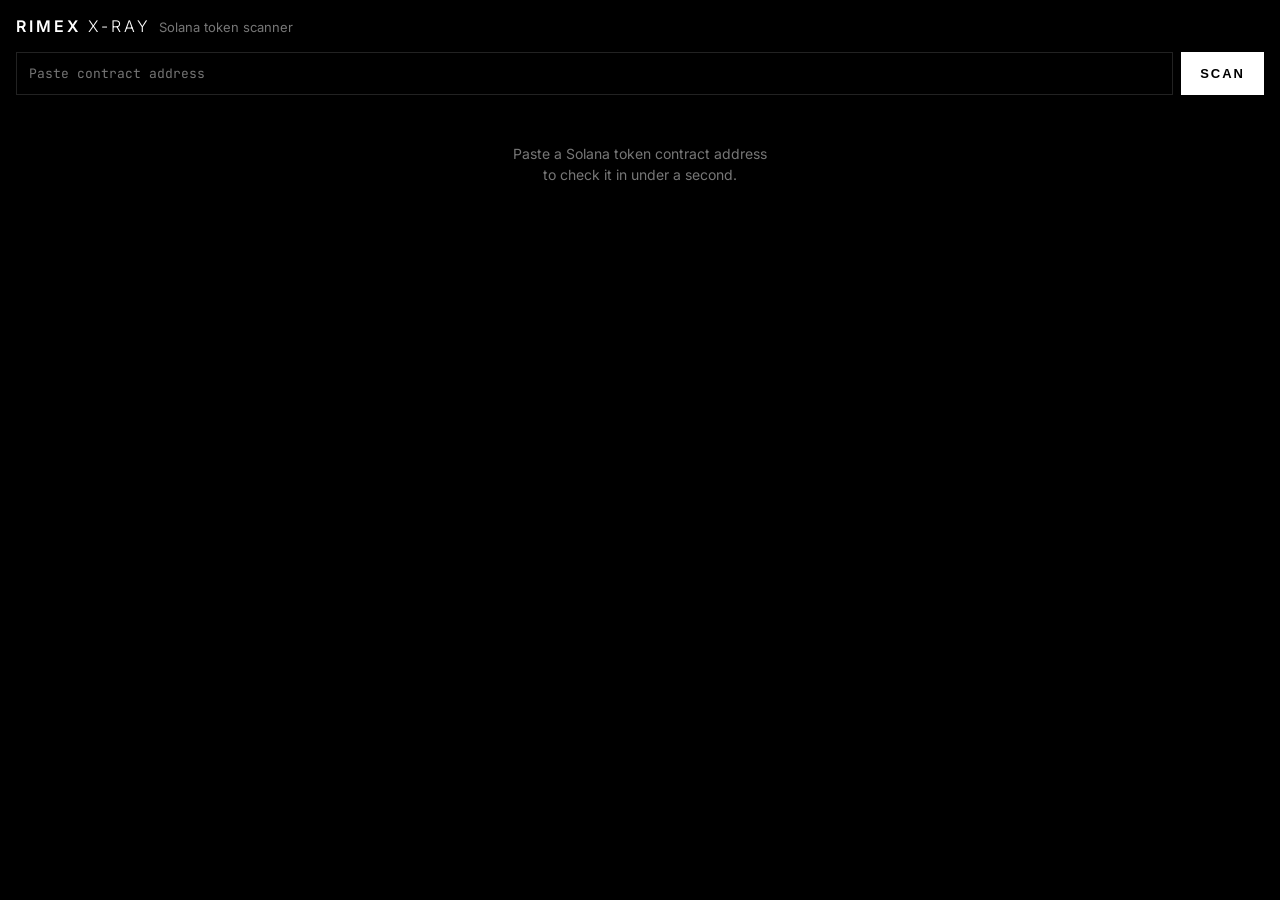
==== webapp/index.html @ 2c97eb5e "Load market data from user's device in Mini App Shared hosting IPs get HTTP 429 from both DexScreene" ====
<!doctype html>
<html lang="en">
<head>
  <meta charset="utf-8">
  <meta name="viewport" content="width=device-width, initial-scale=1, maximum-scale=1, user-scalable=no">
  <title>Rimex X-Ray</title>
  <script src="https://telegram.org/js/telegram-web-app.js"></script>
  <link rel="preconnect" href="https://fonts.googleapis.com">
  <link rel="preconnect" href="https://fonts.gstatic.com" crossorigin>
  <link href="https://fonts.googleapis.com/css2?family=Inter:wght@400;500;600;700&family=JetBrains+Mono:wght@400;500&display=swap" rel="stylesheet">
  <style>
    :root {
      --bg: #000000;
      --card: #000000;
      --border: #222222;
      --text: #FFFFFF;
      --muted: #777777;
      --accent: #FFFFFF;
      --mono: "JetBrains Mono", ui-monospace, monospace;
    }
    * { box-sizing: border-box; margin: 0; padding: 0; }
    body {
      background: var(--bg);
      color: var(--text);
      font-family: Inter, system-ui, sans-serif;
      font-size: 15px;
      padding: 16px;
      min-height: 100vh;
    }
    header { display: flex; align-items: baseline; gap: 8px; margin-bottom: 16px; }
    h1 { font-size: 16px; font-weight: 600; letter-spacing: 3px; }
    h1 span { font-weight: 300; }
    .tagline { color: var(--muted); font-size: 13px; }
    form { display: flex; gap: 8px; margin-bottom: 16px; }
    input {
      flex: 1;
      min-width: 0;
      background: var(--card);
      border: 1px solid var(--border);
      border-radius: 0;
      color: var(--text);
      font-family: var(--mono);
      font-size: 13px;
      padding: 12px;
      outline: none;
    }
    input:focus { border-color: var(--text); }
    button {
      background: var(--text);
      border: 1px solid var(--text);
      border-radius: 0;
      color: var(--bg);
      font-weight: 600;
      font-size: 13px;
      letter-spacing: 2px;
      text-transform: uppercase;
      padding: 0 18px;
      cursor: pointer;
    }
    button:disabled { opacity: 0.4; }
    .card {
      background: var(--card);
      border-top: 1px solid var(--border);
      padding: 16px 0;
    }
    .card h2 { font-size: 11px; font-weight: 500; color: var(--muted); text-transform: uppercase; letter-spacing: 2px; margin-bottom: 8px; }
    .token-title { font-size: 32px; font-weight: 700; letter-spacing: -0.5px; }
    .token-name { color: var(--muted); font-size: 14px; }
    .address { font-family: var(--mono); font-size: 12px; color: var(--muted); word-break: break-all; margin-top: 6px; }
    .row { display: flex; justify-content: space-between; align-items: center; padding: 8px 0; border-top: 1px solid var(--border); }
    .row:first-of-type { border-top: 0; }
    .row .label { color: var(--muted); }
    .row .value { font-family: var(--mono); font-weight: 500; text-align: right; }
    .safe { color: var(--text); }
    .warning { border: 1px solid var(--text); padding: 2px 6px; }
    .danger { background: var(--text); color: var(--bg); padding: 2px 6px; font-weight: 600; text-transform: uppercase; }
    .unknown { color: var(--muted); }
    .notice { color: var(--muted); font-size: 13px; padding: 4px 0; }
    .error { color: var(--text); text-align: center; padding: 24px 0; }
    .hint { color: var(--muted); text-align: center; padding: 32px 0; font-size: 14px; line-height: 1.5; }
    .links { display: grid; grid-template-columns: repeat(3, 1fr); gap: 8px; }
    .links a {
      background: var(--card);
      border: 1px solid var(--border);
      border-radius: 0;
      color: var(--text);
      font-size: 12px;
      letter-spacing: 1px;
      padding: 10px 0;
      text-align: center;
      text-decoration: none;
    }
    .footer { color: var(--muted); font-size: 12px; text-align: center; margin-top: 8px; }
    .spinner { text-align: center; color: var(--muted); padding: 32px 0; font-family: var(--mono); letter-spacing: 2px; }
  </style>
</head>
<body>
  <header>
    <h1>RIMEX <span>X-RAY</span></h1>
    <div class="tagline">Solana token scanner</div>
  </header>

  <form id="scan-form">
    <input id="address" placeholder="Paste contract address" autocomplete="off" spellcheck="false">
    <button id="scan-button" type="submit">Scan</button>
  </form>

  <main id="result">
    <div class="hint">Paste a Solana token contract address<br>to check it in under a second.</div>
  </main>

  <template id="report-template">
    <div class="card">
      <div class="token-title" data-field="symbol"></div>
      <div class="token-name" data-field="name"></div>
      <div class="address" data-field="address"></div>
    </div>
    <div class="card">
      <h2>Market</h2>
      <div class="row"><span class="label">Price</span><span class="value" data-field="price"></span></div>
      <div class="row"><span class="label">Liquidity</span><span class="value" data-field="liquidity"></span></div>
      <div class="row"><span class="label">Volume 24h</span><span class="value" data-field="volume"></span></div>
    </div>
    <div class="card">
      <h2>X-Ray security</h2>
      <div class="row"><span class="label">Mint Authority</span><span class="value" data-field="mint"></span></div>
      <div class="row"><span class="label">Freeze Authority</span><span class="value" data-field="freeze"></span></div>
      <div class="row"><span class="label">LP locked</span><span class="value" data-field="lp"></span></div>
      <div class="row"><span class="label">RugCheck risk</span><span class="value" data-field="risk"></span></div>
      <div data-field="notices"></div>
    </div>
    <div class="links" data-field="links"></div>
    <div class="footer" data-field="elapsed"></div>
  </template>

  <script>
    const tg = window.Telegram.WebApp;
    tg.ready();
    tg.expand();
    tg.setHeaderColor("#000000");
    tg.setBackgroundColor("#000000");

    const form = document.getElementById("scan-form");
    const input = document.getElementById("address");
    const button = document.getElementById("scan-button");
    const result = document.getElementById("result");
    const template = document.getElementById("report-template");

    function formatMoney(value) {
      if (value === null) return "—";
      const number = Number(value);
      if (number >= 1) {
        return "$" + number.toLocaleString("en-US", { minimumFractionDigits: 2, maximumFractionDigits: 2 });
      }
      return "$" + String(value).replace(/0+$/, "");
    }

    function authority(value, loaded) {
      if (!loaded) return ["unknown", "unknown"];
      if (value === null) return ["disabled", "safe"];
      return ["enabled", "danger"];
    }

    function setField(root, name, text, level) {
      const element = root.querySelector(`[data-field="${name}"]`);
      element.textContent = text;
      if (level) element.classList.add(level);
    }

    function showMessage(className, text) {
      const div = document.createElement("div");
      div.className = className;
      div.textContent = text;
      result.replaceChildren(div);
    }

    function renderReport(report) {
      const view = template.content.cloneNode(true);
      setField(view, "symbol", report.symbol ?? "?");
      setField(view, "name", report.name ?? "Unknown token");
      setField(view, "address", report.address);
      setField(view, "price", formatMoney(report.price_usd));
      setField(view, "liquidity", formatMoney(report.liquidity_usd));
      setField(view, "volume", formatMoney(report.volume_24h));
      setField(view, "mint", ...authority(report.mint_authority, report.authorities_loaded));
      setField(view, "freeze", ...authority(report.freeze_authority, report.authorities_loaded));
      setField(view, "lp", report.lp_locked_pct === null ? "—" : `${Number(report.lp_locked_pct).toFixed(1)}%`, report.lp_level);
      setField(view, "risk", report.risk_score === null ? "—" : `${report.risk_score} (lower is safer)`);
      const source = report.market_source ? ` · market data: ${report.market_source}` : "";
      setField(view, "elapsed", `Scanned in ${report.elapsed.toFixed(2)}s${source}`);

      const notices = view.querySelector('[data-field="notices"]');
      for (const text of [...report.risks.map((risk) => `Risk: ${risk}`), ...report.errors]) {
        const div = document.createElement("div");
        div.className = "notice";
        div.textContent = "⚠ " + text;
        notices.append(div);
      }

      const links = view.querySelector('[data-field="links"]');
      const targets = {
        DexScreener: `https://dexscreener.com/solana/${report.address}`,
        RugCheck: `https://rugcheck.xyz/tokens/${report.address}`,
        Solscan: `https://solscan.io/token/${report.address}`,
      };
      for (const [title, url] of Object.entries(targets)) {
        const link = document.createElement("a");
        link.href = url;
        link.textContent = title;
        link.addEventListener("click", (event) => {
          event.preventDefault();
          tg.openLink(url);
        });
        links.append(link);
      }

      result.replaceChildren(view);
    }

    const MARKET_ERROR_PREFIXES = ["DexScreener:", "GeckoTerminal:"];

    async function loadMarketFromBrowser(address) {
      const response = await fetch(`https://api.dexscreener.com/tokens/v1/solana/${encodeURIComponent(address)}`);
      if (!response.ok) throw new Error(`DexScreener HTTP ${response.status}`);
      const pairs = await response.json();
      if (!Array.isArray(pairs) || pairs.length === 0) throw new Error("No pairs");
      const pair = pairs.reduce((best, current) =>
        (current.liquidity?.usd ?? 0) > (best.liquidity?.usd ?? 0) ? current : best
      );
      return {
        symbol: pair.baseToken?.symbol ?? null,
        name: pair.baseToken?.name ?? null,
        price_usd: pair.priceUsd ?? null,
        liquidity_usd: pair.liquidity?.usd ?? null,
        volume_24h: pair.volume?.h24 ?? null,
      };
    }

    async function fillMissingMarketData(report) {
      if (report.market_source) return report;
      try {
        const market = await loadMarketFromBrowser(report.address);
        return {
          ...report,
          ...market,
          market_source: "DexScreener (direct)",
          errors: report.errors.filter((error) => !MARKET_ERROR_PREFIXES.some((prefix) => error.startsWith(prefix))),
        };
      } catch {
        return report;
      }
    }

    async function scan(address) {
      button.disabled = true;
      result.innerHTML = '<div class="spinner">Scanning…</div>';
      try {
        const response = await fetch("/api/scan", {
          method: "POST",
          headers: {
            "Content-Type": "application/json",
            "X-Telegram-Init-Data": tg.initData,
          },
          body: JSON.stringify({ address }),
        });
        const data = await response.json();
        if (!response.ok) {
          showMessage("error", typeof data.detail === "string" ? data.detail : "Request failed");
          tg.HapticFeedback.notificationOccurred("error");
          return;
        }
        const report = await fillMissingMarketData(data);
        renderReport(report);
        const dangerous = data.mint_authority || data.freeze_authority || data.lp_level === "danger";
        tg.HapticFeedback.notificationOccurred(dangerous ? "warning" : "success");
      } catch {
        showMessage("error", "Network error. Try again.");
      } finally {
        button.disabled = false;
      }
    }

    form.addEventListener("submit", (event) => {
      event.preventDefault();
      const address = input.value.trim();
      if (address) {
        input.blur();
        scan(address);
      }
    });

    const startAddress = tg.initDataUnsafe?.start_param;
    if (startAddress) {
      input.value = startAddress;
      scan(startAddress);
    }
  </script>
</body>
</html>
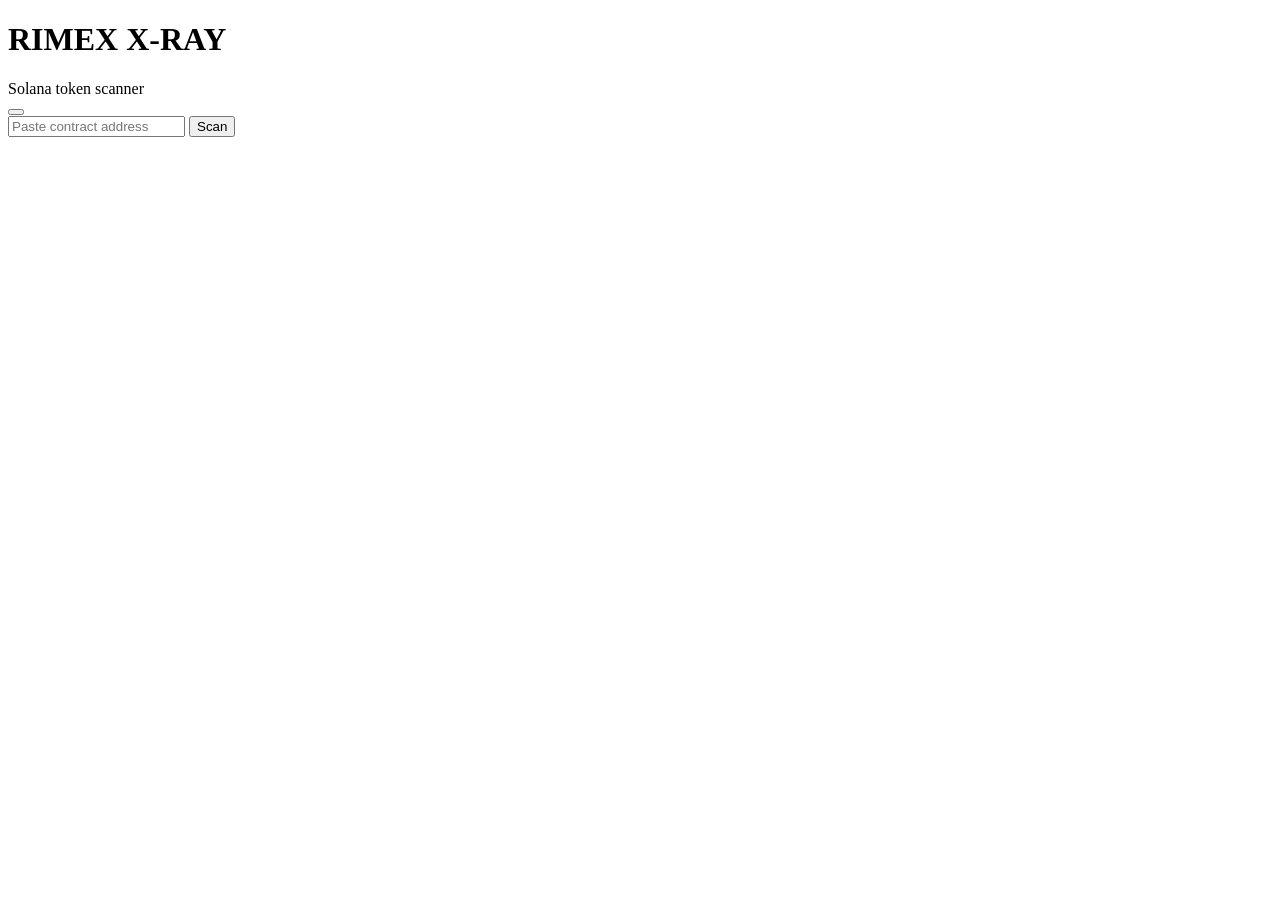
==== commit 8bb2f7b8: "Split Mini App into JS modules, add verdict and scan history - Mini App split into ES modules (api, " ====
--- a/webapp/index.html
+++ b/webapp/index.html
@@ -8,292 +8,65 @@
   <link rel="preconnect" href="https://fonts.googleapis.com">
   <link rel="preconnect" href="https://fonts.gstatic.com" crossorigin>
   <link href="https://fonts.googleapis.com/css2?family=Inter:wght@400;500;600;700&family=JetBrains+Mono:wght@400;500&display=swap" rel="stylesheet">
-  <style>
-    :root {
-      --bg: #000000;
-      --card: #000000;
-      --border: #222222;
-      --text: #FFFFFF;
-      --muted: #777777;
-      --accent: #FFFFFF;
-      --mono: "JetBrains Mono", ui-monospace, monospace;
-    }
-    * { box-sizing: border-box; margin: 0; padding: 0; }
-    body {
-      background: var(--bg);
-      color: var(--text);
-      font-family: Inter, system-ui, sans-serif;
-      font-size: 15px;
-      padding: 16px;
-      min-height: 100vh;
-    }
-    header { display: flex; align-items: baseline; gap: 8px; margin-bottom: 16px; }
-    h1 { font-size: 16px; font-weight: 600; letter-spacing: 3px; }
-    h1 span { font-weight: 300; }
-    .tagline { color: var(--muted); font-size: 13px; }
-    form { display: flex; gap: 8px; margin-bottom: 16px; }
-    input {
-      flex: 1;
-      min-width: 0;
-      background: var(--card);
-      border: 1px solid var(--border);
-      border-radius: 0;
-      color: var(--text);
-      font-family: var(--mono);
-      font-size: 13px;
-      padding: 12px;
-      outline: none;
-    }
-    input:focus { border-color: var(--text); }
-    button {
-      background: var(--text);
-      border: 1px solid var(--text);
-      border-radius: 0;
-      color: var(--bg);
-      font-weight: 600;
-      font-size: 13px;
-      letter-spacing: 2px;
-      text-transform: uppercase;
-      padding: 0 18px;
-      cursor: pointer;
-    }
-    button:disabled { opacity: 0.4; }
-    .card {
-      background: var(--card);
-      border-top: 1px solid var(--border);
-      padding: 16px 0;
-    }
-    .card h2 { font-size: 11px; font-weight: 500; color: var(--muted); text-transform: uppercase; letter-spacing: 2px; margin-bottom: 8px; }
-    .token-title { font-size: 32px; font-weight: 700; letter-spacing: -0.5px; }
-    .token-name { color: var(--muted); font-size: 14px; }
-    .address { font-family: var(--mono); font-size: 12px; color: var(--muted); word-break: break-all; margin-top: 6px; }
-    .row { display: flex; justify-content: space-between; align-items: center; padding: 8px 0; border-top: 1px solid var(--border); }
-    .row:first-of-type { border-top: 0; }
-    .row .label { color: var(--muted); }
-    .row .value { font-family: var(--mono); font-weight: 500; text-align: right; }
-    .safe { color: var(--text); }
-    .warning { border: 1px solid var(--text); padding: 2px 6px; }
-    .danger { background: var(--text); color: var(--bg); padding: 2px 6px; font-weight: 600; text-transform: uppercase; }
-    .unknown { color: var(--muted); }
-    .notice { color: var(--muted); font-size: 13px; padding: 4px 0; }
-    .error { color: var(--text); text-align: center; padding: 24px 0; }
-    .hint { color: var(--muted); text-align: center; padding: 32px 0; font-size: 14px; line-height: 1.5; }
-    .links { display: grid; grid-template-columns: repeat(3, 1fr); gap: 8px; }
-    .links a {
-      background: var(--card);
-      border: 1px solid var(--border);
-      border-radius: 0;
-      color: var(--text);
-      font-size: 12px;
-      letter-spacing: 1px;
-      padding: 10px 0;
-      text-align: center;
-      text-decoration: none;
-    }
-    .footer { color: var(--muted); font-size: 12px; text-align: center; margin-top: 8px; }
-    .spinner { text-align: center; color: var(--muted); padding: 32px 0; font-family: var(--mono); letter-spacing: 2px; }
-  </style>
+  <link rel="stylesheet" href="/static/css/styles.css">
+  <script type="module" src="/static/js/main.js"></script>
 </head>
 <body>
-  <header>
-    <h1>RIMEX <span>X-RAY</span></h1>
-    <div class="tagline">Solana token scanner</div>
+  <header class="topbar">
+    <div class="brand">
+      <h1>RIMEX <span>X-RAY</span></h1>
+      <div class="tagline">Solana token scanner</div>
+    </div>
+    <button id="profile-button" class="profile-button" type="button" aria-label="Open profile"></button>
   </header>
 
-  <form id="scan-form">
-    <input id="address" placeholder="Paste contract address" autocomplete="off" spellcheck="false">
-    <button id="scan-button" type="submit">Scan</button>
-  </form>
+  <section id="scan-view">
+    <form id="scan-form">
+      <input id="address" placeholder="Paste contract address" autocomplete="off" spellcheck="false">
+      <button id="scan-button" type="submit">Scan</button>
+    </form>
+    <main id="result"></main>
+  </section>
 
-  <main id="result">
-    <div class="hint">Paste a Solana token contract address<br>to check it in under a second.</div>
-  </main>
+  <section id="profile-view" hidden>
+    <button id="back-button" class="link-button back" type="button">← Back to scanner</button>
+    <div id="profile-content"></div>
+  </section>
+
+  <div id="toast" class="toast" role="status"></div>
 
   <template id="report-template">
+    <div class="verdict" data-field="verdict">
+      <div class="verdict-title" data-field="verdict-title"></div>
+      <div class="verdict-reasons" data-field="verdict-reasons"></div>
+    </div>
     <div class="card">
       <div class="token-title" data-field="symbol"></div>
       <div class="token-name" data-field="name"></div>
-      <div class="address" data-field="address"></div>
+      <div class="known" data-field="known"></div>
+      <div class="address" data-field="address" title="Tap to copy"></div>
     </div>
     <div class="card">
       <h2>Market</h2>
       <div class="row"><span class="label">Price</span><span class="value" data-field="price"></span></div>
       <div class="row"><span class="label">Liquidity</span><span class="value" data-field="liquidity"></span></div>
       <div class="row"><span class="label">Volume 24h</span><span class="value" data-field="volume"></span></div>
+      <div class="row"><span class="label">Pool age</span><span class="value" data-field="pool-age"></span></div>
     </div>
     <div class="card">
       <h2>X-Ray security</h2>
       <div class="row"><span class="label">Mint Authority</span><span class="value" data-field="mint"></span></div>
       <div class="row"><span class="label">Freeze Authority</span><span class="value" data-field="freeze"></span></div>
+      <div class="row"><span class="label">Honeypot</span><span class="value" data-field="honeypot"></span></div>
       <div class="row"><span class="label">LP locked</span><span class="value" data-field="lp"></span></div>
+      <div class="row"><span class="label">Top 10 holders</span><span class="value" data-field="top10"></span></div>
+      <div class="row"><span class="label">Holders</span><span class="value" data-field="holders"></span></div>
+      <div class="row"><span class="label">Developer holds</span><span class="value" data-field="dev"></span></div>
       <div class="row"><span class="label">RugCheck risk</span><span class="value" data-field="risk"></span></div>
       <div data-field="notices"></div>
     </div>
     <div class="links" data-field="links"></div>
     <div class="footer" data-field="elapsed"></div>
   </template>
-
-  <script>
-    const tg = window.Telegram.WebApp;
-    tg.ready();
-    tg.expand();
-    tg.setHeaderColor("#000000");
-    tg.setBackgroundColor("#000000");
-
-    const form = document.getElementById("scan-form");
-    const input = document.getElementById("address");
-    const button = document.getElementById("scan-button");
-    const result = document.getElementById("result");
-    const template = document.getElementById("report-template");
-
-    function formatMoney(value) {
-      if (value === null) return "—";
-      const number = Number(value);
-      if (number >= 1) {
-        return "$" + number.toLocaleString("en-US", { minimumFractionDigits: 2, maximumFractionDigits: 2 });
-      }
-      return "$" + String(value).replace(/0+$/, "");
-    }
-
-    function authority(value, loaded) {
-      if (!loaded) return ["unknown", "unknown"];
-      if (value === null) return ["disabled", "safe"];
-      return ["enabled", "danger"];
-    }
-
-    function setField(root, name, text, level) {
-      const element = root.querySelector(`[data-field="${name}"]`);
-      element.textContent = text;
-      if (level) element.classList.add(level);
-    }
-
-    function showMessage(className, text) {
-      const div = document.createElement("div");
-      div.className = className;
-      div.textContent = text;
-      result.replaceChildren(div);
-    }
-
-    function renderReport(report) {
-      const view = template.content.cloneNode(true);
-      setField(view, "symbol", report.symbol ?? "?");
-      setField(view, "name", report.name ?? "Unknown token");
-      setField(view, "address", report.address);
-      setField(view, "price", formatMoney(report.price_usd));
-      setField(view, "liquidity", formatMoney(report.liquidity_usd));
-      setField(view, "volume", formatMoney(report.volume_24h));
-      setField(view, "mint", ...authority(report.mint_authority, report.authorities_loaded));
-      setField(view, "freeze", ...authority(report.freeze_authority, report.authorities_loaded));
-      setField(view, "lp", report.lp_locked_pct === null ? "—" : `${Number(report.lp_locked_pct).toFixed(1)}%`, report.lp_level);
-      setField(view, "risk", report.risk_score === null ? "—" : `${report.risk_score} (lower is safer)`);
-      const source = report.market_source ? ` · market data: ${report.market_source}` : "";
-      setField(view, "elapsed", `Scanned in ${report.elapsed.toFixed(2)}s${source}`);
-
-      const notices = view.querySelector('[data-field="notices"]');
-      for (const text of [...report.risks.map((risk) => `Risk: ${risk}`), ...report.errors]) {
-        const div = document.createElement("div");
-        div.className = "notice";
-        div.textContent = "⚠ " + text;
-        notices.append(div);
-      }
-
-      const links = view.querySelector('[data-field="links"]');
-      const targets = {
-        DexScreener: `https://dexscreener.com/solana/${report.address}`,
-        RugCheck: `https://rugcheck.xyz/tokens/${report.address}`,
-        Solscan: `https://solscan.io/token/${report.address}`,
-      };
-      for (const [title, url] of Object.entries(targets)) {
-        const link = document.createElement("a");
-        link.href = url;
-        link.textContent = title;
-        link.addEventListener("click", (event) => {
-          event.preventDefault();
-          tg.openLink(url);
-        });
-        links.append(link);
-      }
-
-      result.replaceChildren(view);
-    }
-
-    const MARKET_ERROR_PREFIXES = ["DexScreener:", "GeckoTerminal:"];
-
-    async function loadMarketFromBrowser(address) {
-      const response = await fetch(`https://api.dexscreener.com/tokens/v1/solana/${encodeURIComponent(address)}`);
-      if (!response.ok) throw new Error(`DexScreener HTTP ${response.status}`);
-      const pairs = await response.json();
-      if (!Array.isArray(pairs) || pairs.length === 0) throw new Error("No pairs");
-      const pair = pairs.reduce((best, current) =>
-        (current.liquidity?.usd ?? 0) > (best.liquidity?.usd ?? 0) ? current : best
-      );
-      return {
-        symbol: pair.baseToken?.symbol ?? null,
-        name: pair.baseToken?.name ?? null,
-        price_usd: pair.priceUsd ?? null,
-        liquidity_usd: pair.liquidity?.usd ?? null,
-        volume_24h: pair.volume?.h24 ?? null,
-      };
-    }
-
-    async function fillMissingMarketData(report) {
-      if (report.market_source) return report;
-      try {
-        const market = await loadMarketFromBrowser(report.address);
-        return {
-          ...report,
-          ...market,
-          market_source: "DexScreener (direct)",
-          errors: report.errors.filter((error) => !MARKET_ERROR_PREFIXES.some((prefix) => error.startsWith(prefix))),
-        };
-      } catch {
-        return report;
-      }
-    }
-
-    async function scan(address) {
-      button.disabled = true;
-      result.innerHTML = '<div class="spinner">Scanning…</div>';
-      try {
-        const response = await fetch("/api/scan", {
-          method: "POST",
-          headers: {
-            "Content-Type": "application/json",
-            "X-Telegram-Init-Data": tg.initData,
-          },
-          body: JSON.stringify({ address }),
-        });
-        const data = await response.json();
-        if (!response.ok) {
-          showMessage("error", typeof data.detail === "string" ? data.detail : "Request failed");
-          tg.HapticFeedback.notificationOccurred("error");
-          return;
-        }
-        const report = await fillMissingMarketData(data);
-        renderReport(report);
-        const dangerous = data.mint_authority || data.freeze_authority || data.lp_level === "danger";
-        tg.HapticFeedback.notificationOccurred(dangerous ? "warning" : "success");
-      } catch {
-        showMessage("error", "Network error. Try again.");
-      } finally {
-        button.disabled = false;
-      }
-    }
-
-    form.addEventListener("submit", (event) => {
-      event.preventDefault();
-      const address = input.value.trim();
-      if (address) {
-        input.blur();
-        scan(address);
-      }
-    });
-
-    const startAddress = tg.initDataUnsafe?.start_param;
-    if (startAddress) {
-      input.value = startAddress;
-      scan(startAddress);
-    }
-  </script>
 </body>
 </html>
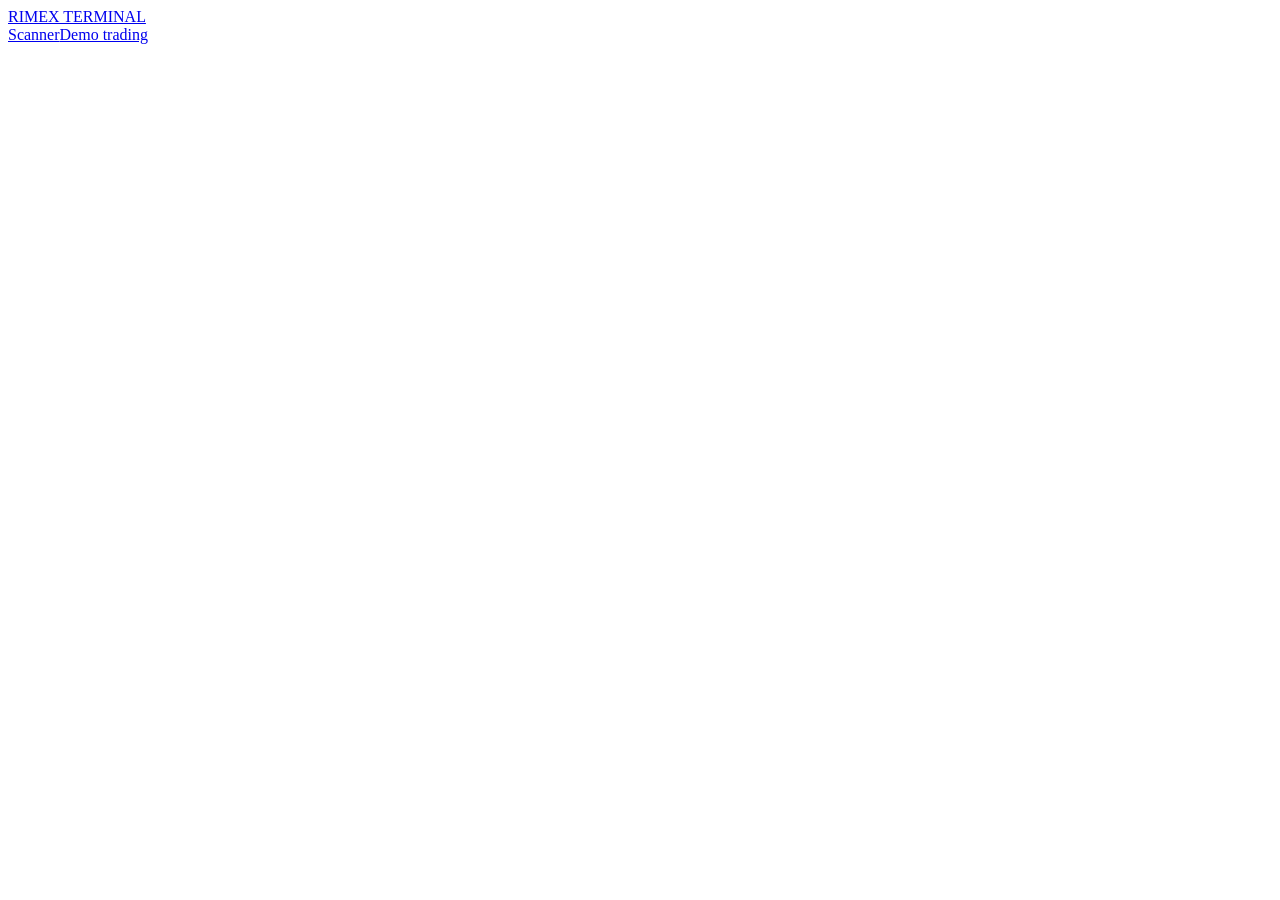
==== commit 2b0decba: "Turn Rimex into a web terminal with authenticated demo trading" ====
--- a/webapp/index.html
+++ b/webapp/index.html
@@ -2,27 +2,36 @@
 <html lang="en">
 <head>
   <meta charset="utf-8">
-  <meta name="viewport" content="width=device-width, initial-scale=1, maximum-scale=1, user-scalable=no">
-  <title>Rimex X-Ray</title>
-  <script src="https://telegram.org/js/telegram-web-app.js"></script>
+  <meta name="viewport" content="width=device-width, initial-scale=1">
+  <title>Solana Scanner · Rimex Terminal</title>
   <link rel="preconnect" href="https://fonts.googleapis.com">
   <link rel="preconnect" href="https://fonts.gstatic.com" crossorigin>
   <link href="https://fonts.googleapis.com/css2?family=Inter:wght@400;500;600;700&family=JetBrains+Mono:wght@400;500&display=swap" rel="stylesheet">
   <link rel="stylesheet" href="/static/css/styles.css">
-  <script type="module" src="/static/js/main.js"></script>
+  <link rel="icon" type="image/jpeg" href="/static/brand/rimex-terminal.jpg">
+  <link rel="stylesheet" href="/static/css/site.css?v=4">
+  <script type="module" src="/static/js/main.js?v=3"></script>
 </head>
-<body>
-  <header class="topbar">
-    <div class="brand">
-      <h1>RIMEX <span>X-RAY</span></h1>
-      <div class="tagline">Solana token scanner</div>
+<body class="website">
+  <nav class="site-nav" aria-label="Rimex Terminal">
+    <a class="site-brand" href="/"><span class="brand-mark" aria-hidden="true"></span> RIMEX TERMINAL</a>
+    <div class="nav-controls">
+      <a href="/" aria-current="page">Scanner</a><a href="/trade">Demo trading</a>
+      <span class="account-controls" data-account hidden>
+        <span data-username></span><button type="button">Sign out</button><span role="status"></span>
+      </span>
+      <button id="profile-button" class="profile-button" type="button" aria-label="Scan history" hidden></button>
     </div>
-    <button id="profile-button" class="profile-button" type="button" aria-label="Open profile"></button>
-  </header>
+  </nav>
+  <p id="web-auth-status" role="status" hidden></p>
 
-  <section id="scan-view">
+  <section id="scan-view" hidden>
+    <div class="scanner-intro">
+      <h1>Solana token scanner</h1>
+      <p>Check liquidity, token permissions and holder concentration by contract address.</p>
+    </div>
     <form id="scan-form">
-      <input id="address" placeholder="Paste contract address" autocomplete="off" spellcheck="false">
+      <input id="address" aria-label="Solana token address" placeholder="Paste contract address" autocomplete="off" spellcheck="false">
       <button id="scan-button" type="submit">Scan</button>
     </form>
     <main id="result"></main>
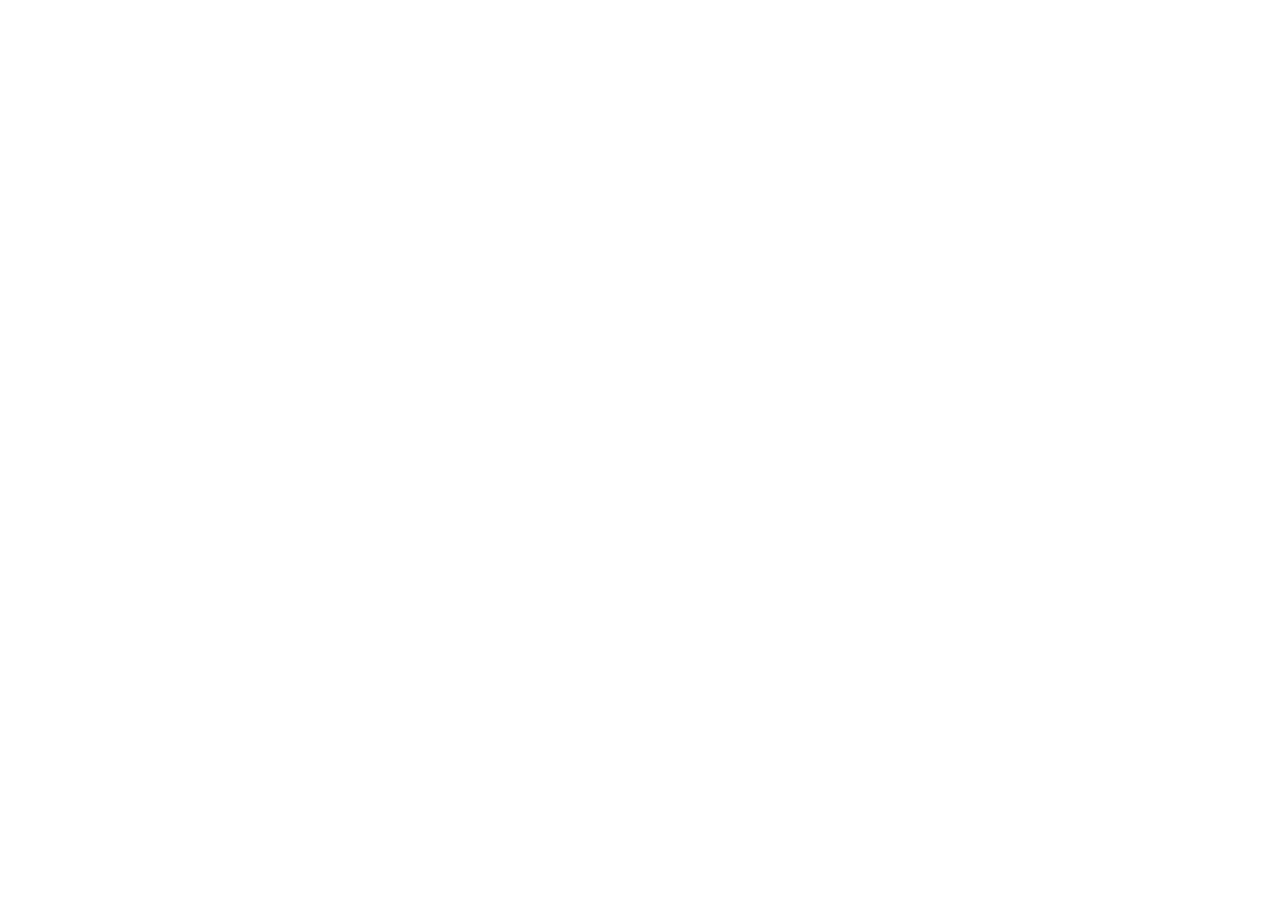
==== commit e97065fc: "Add demo swaps, portfolio P&L, exit orders, and unified navigation" ====
--- a/webapp/index.html
+++ b/webapp/index.html
@@ -9,20 +9,11 @@
   <link href="https://fonts.googleapis.com/css2?family=Inter:wght@400;500;600;700&family=JetBrains+Mono:wght@400;500&display=swap" rel="stylesheet">
   <link rel="stylesheet" href="/static/css/styles.css">
   <link rel="icon" type="image/jpeg" href="/static/brand/rimex-terminal.jpg">
-  <link rel="stylesheet" href="/static/css/site.css?v=4">
-  <script type="module" src="/static/js/main.js?v=3"></script>
+  <link rel="stylesheet" href="/static/css/site.css?v=8">
+  <script type="module" src="/static/js/main.js?v=8"></script>
 </head>
-<body class="website">
-  <nav class="site-nav" aria-label="Rimex Terminal">
-    <a class="site-brand" href="/"><span class="brand-mark" aria-hidden="true"></span> RIMEX TERMINAL</a>
-    <div class="nav-controls">
-      <a href="/" aria-current="page">Scanner</a><a href="/trade">Demo trading</a>
-      <span class="account-controls" data-account hidden>
-        <span data-username></span><button type="button">Sign out</button><span role="status"></span>
-      </span>
-      <button id="profile-button" class="profile-button" type="button" aria-label="Scan history" hidden></button>
-    </div>
-  </nav>
+<body class="website workspace">
+  <!-- workspace navigation -->
   <p id="web-auth-status" role="status" hidden></p>
 
   <section id="scan-view" hidden>
@@ -35,11 +26,6 @@
       <button id="scan-button" type="submit">Scan</button>
     </form>
     <main id="result"></main>
-  </section>
-
-  <section id="profile-view" hidden>
-    <button id="back-button" class="link-button back" type="button">← Back to scanner</button>
-    <div id="profile-content"></div>
   </section>
 
   <div id="toast" class="toast" role="status"></div>
